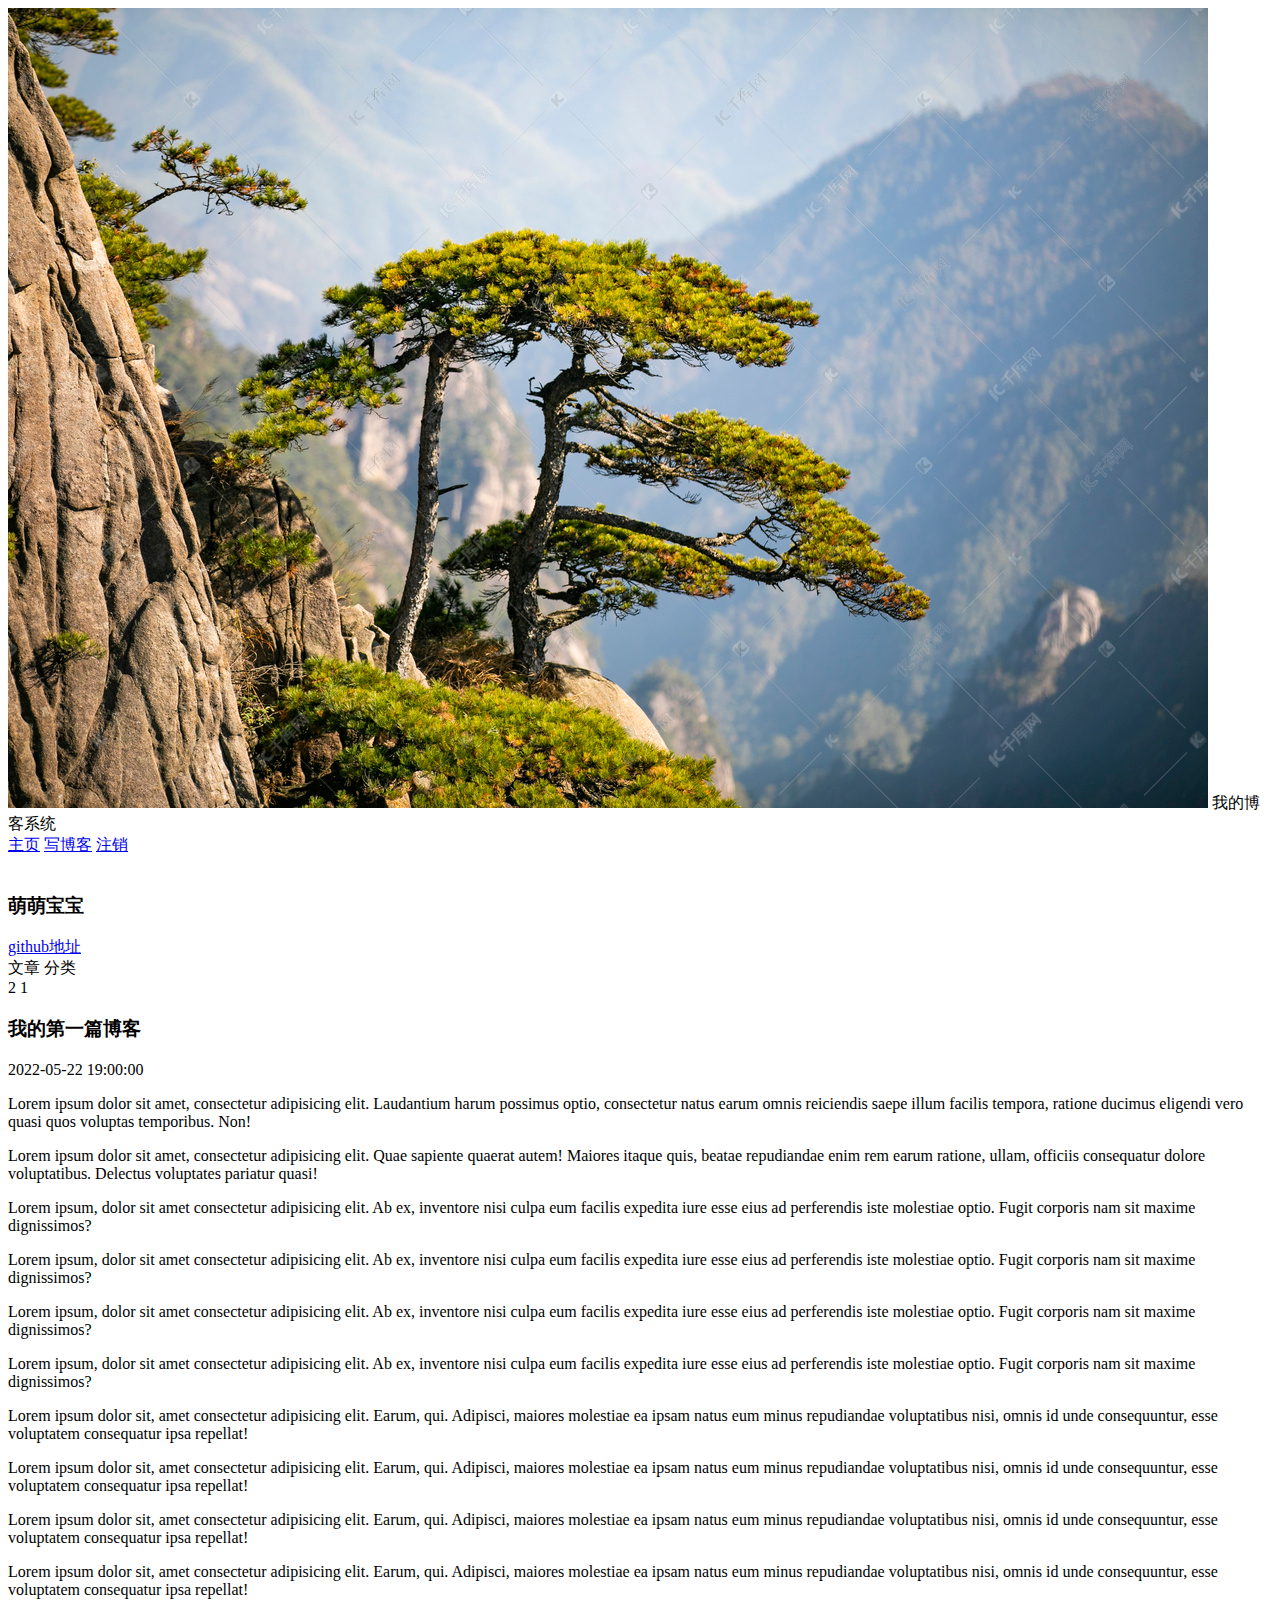
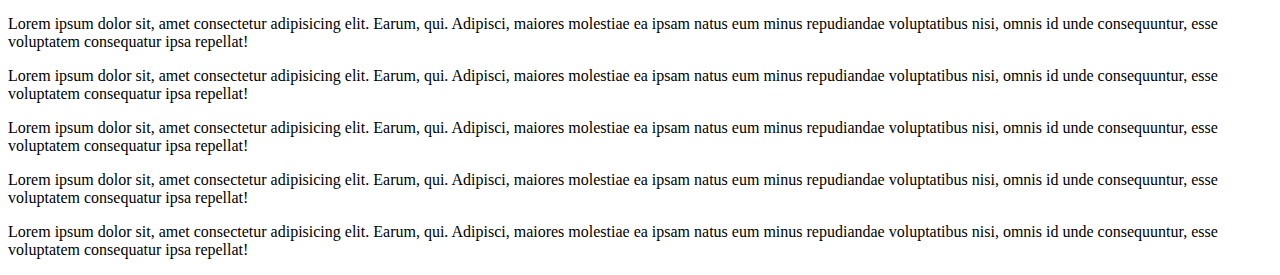
==== blog_detail.html @ 26f015cc "Create blog_detail.html" ====
<!DOCTYPE html>
<html lang="en">
<head>
    <meta charset="UTF-8">
    <meta http-equiv="X-UA-Compatible" content="IE=edge">
    <meta name="viewport" content="width=device-width, initial-scale=1.0">
    <title>博客详情页</title>
    <link rel="stylesheet" href="css/common.css">
    <link rel="stylesheet" href="css/blog_detail.css">
</head>
<body>
    <!-- 导航栏 -->
    <div class="nav">
        <img src="song.jpg" alt="">
        <span>我的博客系统</span>
        <!-- 空白元素 实现占位 -->
        <div class="spacer"></div>
        <a href="blog_list.html">主页</a>
        <a href="blog_edit.html">写博客</a>
        <a href="#">注销</a>
    </div>
    <!-- 这里的.container作为页面的版心 -->
    <div class="container">
        <!-- 左侧个人信息 -->
        <div class="left">
            <!-- 表示整个用户的信息区域 -->
            <div class="card">
                <img src="img/萌萌宝宝.jpg" alt="">
                <h3>萌萌宝宝</h3>
                <a href="#">github地址</a>
                <div class="counter">
                    <span>文章</span>
                    <span>分类</span>
                </div>
                <div class="counter">
                    <span>2</span>
                    <span>1</span>
                </div>
            </div>
        </div>
        <!-- 右侧内容详情 -->
        <div class="right">
        <!-- 使用这个 div 来包裹整个博客的内容详情 -->
        <div class="blog-content">
            <!-- 博客标题 -->
            <h3>我的第一篇博客</h3>
            <!-- 博客的时间 -->
            <div class="date">2022-05-22 19:00:00</div>
            <!-- 正文 -->
            <p>
                Lorem ipsum dolor sit amet, consectetur adipisicing elit. Laudantium harum possimus optio, consectetur natus earum omnis reiciendis saepe illum facilis tempora, ratione ducimus eligendi vero quasi quos voluptas temporibus. Non!
            </p>
            <p>
                Lorem ipsum dolor sit amet, consectetur adipisicing elit. Quae sapiente quaerat autem! Maiores itaque quis, beatae repudiandae enim rem earum ratione, ullam, officiis consequatur dolore voluptatibus. Delectus voluptates pariatur quasi!
            </p>
            <p>
                Lorem ipsum, dolor sit amet consectetur adipisicing elit. Ab ex, inventore nisi culpa eum facilis expedita iure esse eius ad perferendis iste molestiae optio. Fugit corporis nam sit maxime dignissimos?
            </p>
            <p>
                Lorem ipsum, dolor sit amet consectetur adipisicing elit. Ab ex, inventore nisi culpa eum facilis expedita iure esse eius ad perferendis iste molestiae optio. Fugit corporis nam sit maxime dignissimos?
            </p>
             <p>
                Lorem ipsum, dolor sit amet consectetur adipisicing elit. Ab ex, inventore nisi culpa eum facilis expedita iure esse eius ad perferendis iste molestiae optio. Fugit corporis nam sit maxime dignissimos?
            </p>
            <p>
                Lorem ipsum, dolor sit amet consectetur adipisicing elit. Ab ex, inventore nisi culpa eum facilis expedita iure esse eius ad perferendis iste molestiae optio. Fugit corporis nam sit maxime dignissimos?
            </p>
            <p>
                Lorem ipsum dolor sit, amet consectetur adipisicing elit. Earum, qui. Adipisci, maiores molestiae ea ipsam natus eum minus repudiandae voluptatibus nisi, omnis id unde consequuntur, esse voluptatem consequatur ipsa repellat!
            </p>
            <p>
                Lorem ipsum dolor sit, amet consectetur adipisicing elit. Earum, qui. Adipisci, maiores molestiae ea ipsam natus eum minus repudiandae voluptatibus nisi, omnis id unde consequuntur, esse voluptatem consequatur ipsa repellat!
            </p>
            <p>
                Lorem ipsum dolor sit, amet consectetur adipisicing elit. Earum, qui. Adipisci, maiores molestiae ea ipsam natus eum minus repudiandae voluptatibus nisi, omnis id unde consequuntur, esse voluptatem consequatur ipsa repellat!
            </p>
            <p>
                Lorem ipsum dolor sit, amet consectetur adipisicing elit. Earum, qui. Adipisci, maiores molestiae ea ipsam natus eum minus repudiandae voluptatibus nisi, omnis id unde consequuntur, esse voluptatem consequatur ipsa repellat!
            </p>
            <p>
                Lorem ipsum dolor sit, amet consectetur adipisicing elit. Earum, qui. Adipisci, maiores molestiae ea ipsam natus eum minus repudiandae voluptatibus nisi, omnis id unde consequuntur, esse voluptatem consequatur ipsa repellat!
            </p>
            <p>
                Lorem ipsum dolor sit, amet consectetur adipisicing elit. Earum, qui. Adipisci, maiores molestiae ea ipsam natus eum minus repudiandae voluptatibus nisi, omnis id unde consequuntur, esse voluptatem consequatur ipsa repellat!
            </p>
            <p>
                Lorem ipsum dolor sit, amet consectetur adipisicing elit. Earum, qui. Adipisci, maiores molestiae ea ipsam natus eum minus repudiandae voluptatibus nisi, omnis id unde consequuntur, esse voluptatem consequatur ipsa repellat!
            </p>
            <p>
                Lorem ipsum dolor sit, amet consectetur adipisicing elit. Earum, qui. Adipisci, maiores molestiae ea ipsam natus eum minus repudiandae voluptatibus nisi, omnis id unde consequuntur, esse voluptatem consequatur ipsa repellat!
            </p>
            <p>
                Lorem ipsum dolor sit, amet consectetur adipisicing elit. Earum, qui. Adipisci, maiores molestiae ea ipsam natus eum minus repudiandae voluptatibus nisi, omnis id unde consequuntur, esse voluptatem consequatur ipsa repellat!
            </p>
            
        </div>
        </div>
    </div>
</body>
</html>
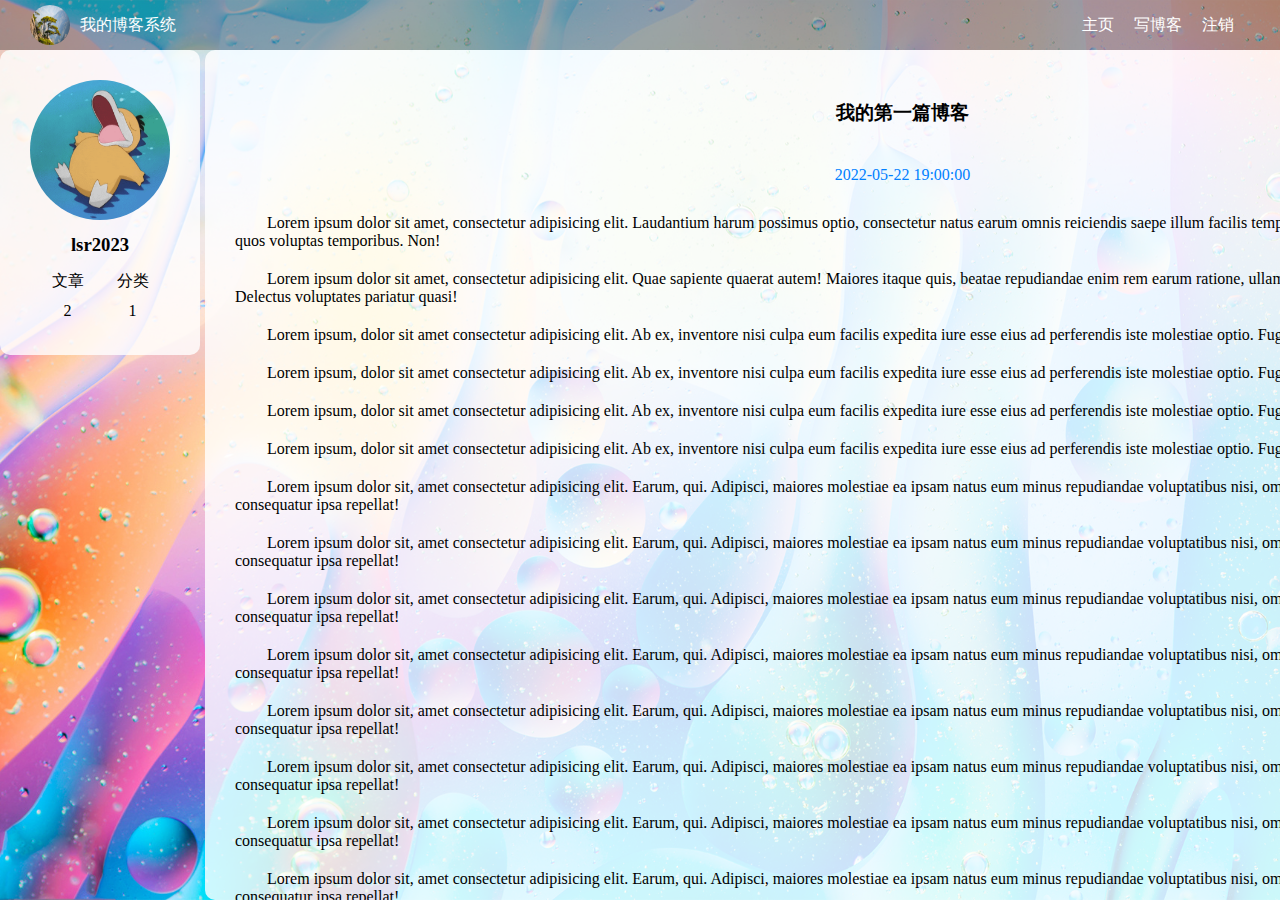
==== commit d14d5455: "Update blog_detail.html" ====
--- a/blog_detail.html
+++ b/blog_detail.html
@@ -5,8 +5,8 @@
     <meta http-equiv="X-UA-Compatible" content="IE=edge">
     <meta name="viewport" content="width=device-width, initial-scale=1.0">
     <title>博客详情页</title>
-    <link rel="stylesheet" href="css/common.css">
-    <link rel="stylesheet" href="css/blog_detail.css">
+    <link rel="stylesheet" href="common.css">
+    <link rel="stylesheet" href="blog_detail.css">
 </head>
 <body>
     <!-- 导航栏 -->
@@ -25,9 +25,8 @@
         <div class="left">
             <!-- 表示整个用户的信息区域 -->
             <div class="card">
-                <img src="img/萌萌宝宝.jpg" alt="">
-                <h3>萌萌宝宝</h3>
-                <a href="#">github地址</a>
+                <img src="可达鸭.png" alt="">
+                <h3>lsr2023</h3>
                 <div class="counter">
                     <span>文章</span>
                     <span>分类</span>
--- a/common.css
+++ b/common.css
@@ -0,0 +1,114 @@
+/* 去掉浏览器页面默认样式 */
+*{
+    margin: 0;
+    padding: 0;
+    box-sizing: border-box;
+}
+/* 给整个页面加上背景图 */
+html, body{
+    height: 100%;
+}
+
+body{
+    background-image: url(01b7305e0edd3aa80121651847449b.jpg@2o.jpg);
+    background-repeat: no-repeat;
+    background-position: center center;
+    background-size: cover;
+
+}
+
+.nav{
+    width: 100%;
+      /* 一般来说这里的详细尺寸, 都是设计稿中已经标注清楚的了. 此处没设计稿, 具体的尺寸取决于我自己的喜好 */
+    height: 50px;
+    background-color: rgba(51,51,51,0.4);
+    color: white;
+     /* 导航栏内部的内容, 都是一行排列的. 就需要使用 flex 布局来进行操作 */
+    display: flex;
+      /* 实现子元素垂直居中效果 */
+    align-items: center;
+}
+
+.nav img{
+    width: 40px;
+    height: 40px;
+    border-radius: 50%;
+
+    margin-left: 30px;
+    margin-right: 10px;
+}
+
+.nav .spacer{
+      /* 相对于父元素的宽度, 如果父元素(.nav) 宽度是 1000px, 此时 .spacer 就是 700px */
+    width: 70%;
+}
+
+.nav a{
+    color: white;
+    text-decoration: none;
+    padding: 0 10px
+}
+
+/* 版心相关样式 */
+.container{
+    /* 当前版心并不是和窗口一样宽的 */
+    width: 1600px;
+    height: calc(100% - 50px);
+
+    /* 水平居中 */
+    margin: 0 auto;
+    display: flex;
+    justify-content: space-between;
+}
+
+.container .left{
+    height: 100%;
+    width: 200px;
+}
+
+.container .right{
+    height: 100%; 
+    width: 1395px;
+
+    background-color: rgba(255,255,255,0.8); 
+    border-radius: 10px;
+
+    overflow: auto;（实现多出来的正文部分显示在一页当中，给元素加滚动条）
+} 
+
+
+/* 接下来实现card部分样式 */
+.card{
+    background-color: rgba(255,255,255,0.8);
+    border-radius: 10px;
+
+    /* 通过这里的内边距，就可以头像居中 */
+    /* 这里设置的30px，意思就是四个方向都是30px */
+    padding: 30px;
+}
+
+.card img{
+    width: 140px;
+    height: 140px;
+    border-radius: 50%;
+}
+
+.card h3{
+    text-align: center;
+    padding: 10px;
+}
+
+.card a{
+     /* a 默认是行内元素. 行内元素的很多边距不生效. 为了简单起见, 直接设为块级元素. */
+     display: block;
+     text-align: center;
+     text-decoration: none;
+     color: #999;
+     padding: 10px;
+}
+
+.card .counter{
+    display: flex;
+    justify-content: space-around;
+    padding: 5px;
+}
--- a/blog_detail.css
+++ b/blog_detail.css
@@ -0,0 +1,20 @@
+/* 给博客详情页使用的样式文件 */
+.blog-content{
+    padding: 30px;
+}
+
+.blog-content h3{
+    text-align: center;
+    padding: 20px 0;
+}
+
+.blog-content .date{
+    text-align: center;
+    color: rgb(0,128,255);
+    padding: 20px 0;
+}
+
+.blog-content p{
+    text-indent: 2em;
+    padding: 10px 0;
+}
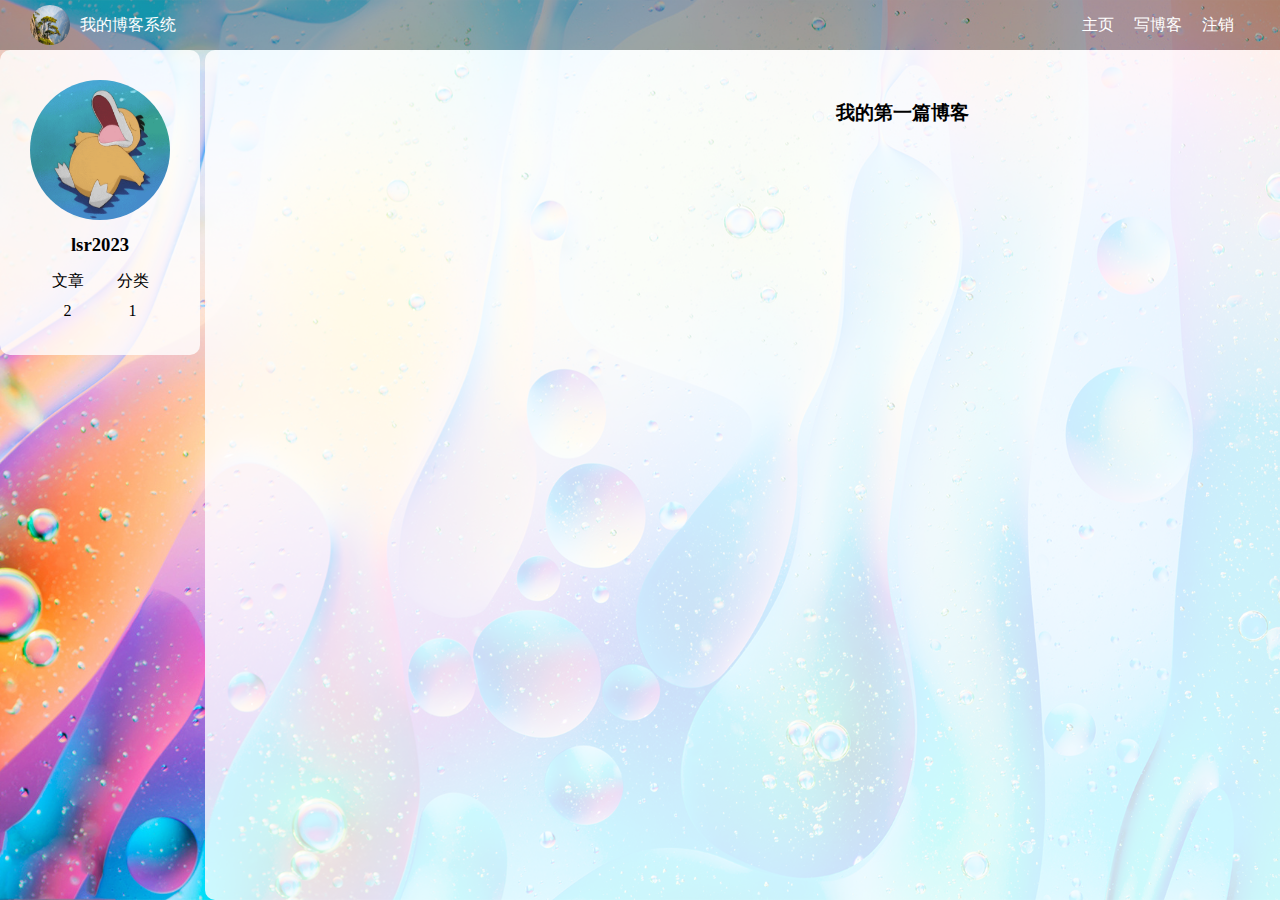
==== commit 65901d2d: "Update blog_detail.html" ====
--- a/blog_detail.html
+++ b/blog_detail.html
@@ -15,7 +15,7 @@
         <span>我的博客系统</span>
         <!-- 空白元素 实现占位 -->
         <div class="spacer"></div>
-        <a href="blog_list.html">主页</a>
+        <a href="index.html">主页</a>
         <a href="blog_edit.html">写博客</a>
         <a href="#">注销</a>
     </div>
@@ -44,54 +44,7 @@
             <!-- 博客标题 -->
             <h3>我的第一篇博客</h3>
             <!-- 博客的时间 -->
-            <div class="date">2022-05-22 19:00:00</div>
             <!-- 正文 -->
-            <p>
-                Lorem ipsum dolor sit amet, consectetur adipisicing elit. Laudantium harum possimus optio, consectetur natus earum omnis reiciendis saepe illum facilis tempora, ratione ducimus eligendi vero quasi quos voluptas temporibus. Non!
-            </p>
-            <p>
-                Lorem ipsum dolor sit amet, consectetur adipisicing elit. Quae sapiente quaerat autem! Maiores itaque quis, beatae repudiandae enim rem earum ratione, ullam, officiis consequatur dolore voluptatibus. Delectus voluptates pariatur quasi!
-            </p>
-            <p>
-                Lorem ipsum, dolor sit amet consectetur adipisicing elit. Ab ex, inventore nisi culpa eum facilis expedita iure esse eius ad perferendis iste molestiae optio. Fugit corporis nam sit maxime dignissimos?
-            </p>
-            <p>
-                Lorem ipsum, dolor sit amet consectetur adipisicing elit. Ab ex, inventore nisi culpa eum facilis expedita iure esse eius ad perferendis iste molestiae optio. Fugit corporis nam sit maxime dignissimos?
-            </p>
-             <p>
-                Lorem ipsum, dolor sit amet consectetur adipisicing elit. Ab ex, inventore nisi culpa eum facilis expedita iure esse eius ad perferendis iste molestiae optio. Fugit corporis nam sit maxime dignissimos?
-            </p>
-            <p>
-                Lorem ipsum, dolor sit amet consectetur adipisicing elit. Ab ex, inventore nisi culpa eum facilis expedita iure esse eius ad perferendis iste molestiae optio. Fugit corporis nam sit maxime dignissimos?
-            </p>
-            <p>
-                Lorem ipsum dolor sit, amet consectetur adipisicing elit. Earum, qui. Adipisci, maiores molestiae ea ipsam natus eum minus repudiandae voluptatibus nisi, omnis id unde consequuntur, esse voluptatem consequatur ipsa repellat!
-            </p>
-            <p>
-                Lorem ipsum dolor sit, amet consectetur adipisicing elit. Earum, qui. Adipisci, maiores molestiae ea ipsam natus eum minus repudiandae voluptatibus nisi, omnis id unde consequuntur, esse voluptatem consequatur ipsa repellat!
-            </p>
-            <p>
-                Lorem ipsum dolor sit, amet consectetur adipisicing elit. Earum, qui. Adipisci, maiores molestiae ea ipsam natus eum minus repudiandae voluptatibus nisi, omnis id unde consequuntur, esse voluptatem consequatur ipsa repellat!
-            </p>
-            <p>
-                Lorem ipsum dolor sit, amet consectetur adipisicing elit. Earum, qui. Adipisci, maiores molestiae ea ipsam natus eum minus repudiandae voluptatibus nisi, omnis id unde consequuntur, esse voluptatem consequatur ipsa repellat!
-            </p>
-            <p>
-                Lorem ipsum dolor sit, amet consectetur adipisicing elit. Earum, qui. Adipisci, maiores molestiae ea ipsam natus eum minus repudiandae voluptatibus nisi, omnis id unde consequuntur, esse voluptatem consequatur ipsa repellat!
-            </p>
-            <p>
-                Lorem ipsum dolor sit, amet consectetur adipisicing elit. Earum, qui. Adipisci, maiores molestiae ea ipsam natus eum minus repudiandae voluptatibus nisi, omnis id unde consequuntur, esse voluptatem consequatur ipsa repellat!
-            </p>
-            <p>
-                Lorem ipsum dolor sit, amet consectetur adipisicing elit. Earum, qui. Adipisci, maiores molestiae ea ipsam natus eum minus repudiandae voluptatibus nisi, omnis id unde consequuntur, esse voluptatem consequatur ipsa repellat!
-            </p>
-            <p>
-                Lorem ipsum dolor sit, amet consectetur adipisicing elit. Earum, qui. Adipisci, maiores molestiae ea ipsam natus eum minus repudiandae voluptatibus nisi, omnis id unde consequuntur, esse voluptatem consequatur ipsa repellat!
-            </p>
-            <p>
-                Lorem ipsum dolor sit, amet consectetur adipisicing elit. Earum, qui. Adipisci, maiores molestiae ea ipsam natus eum minus repudiandae voluptatibus nisi, omnis id unde consequuntur, esse voluptatem consequatur ipsa repellat!
-            </p>
-            
         </div>
         </div>
     </div>
